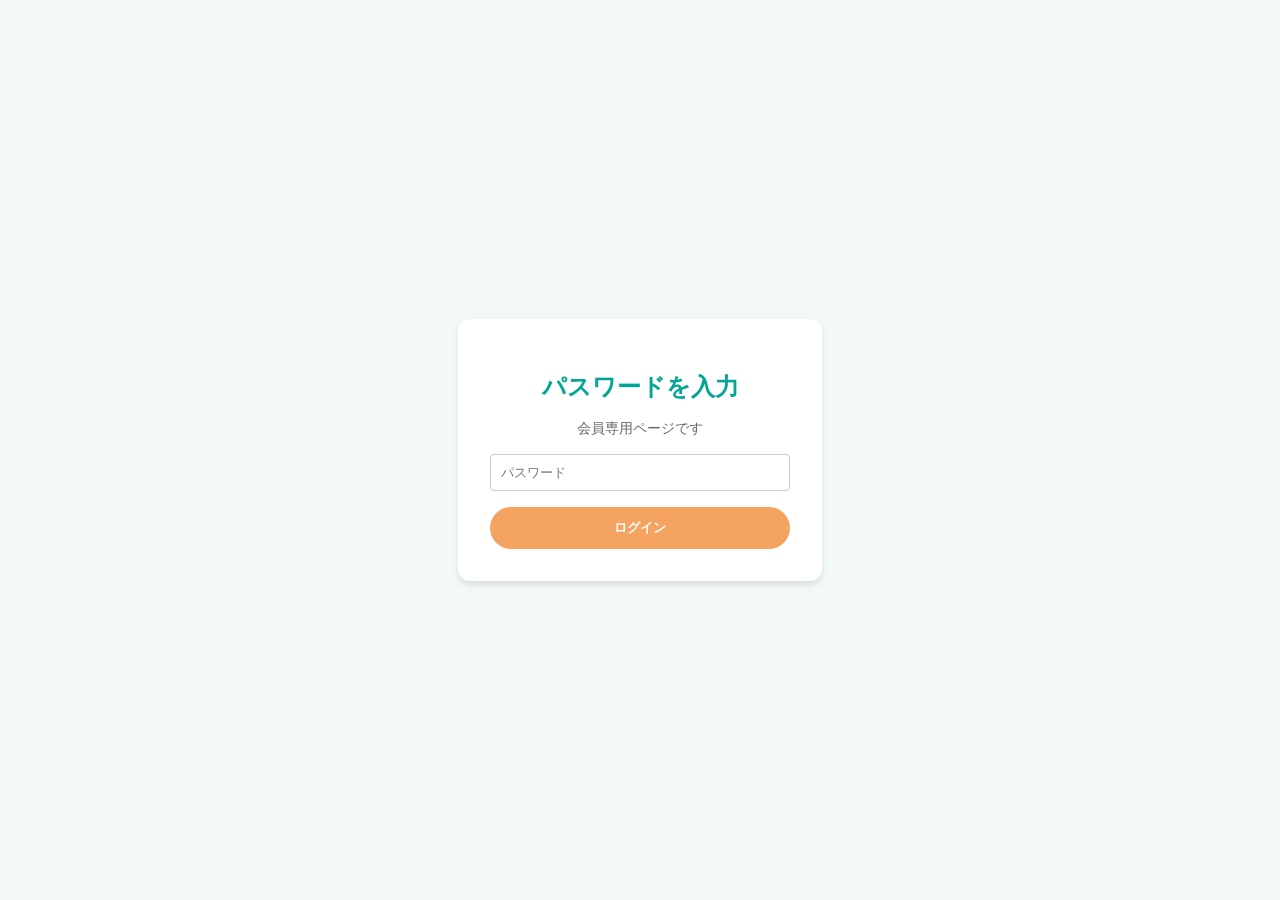
==== index.html @ 20bdcf27 "Add files via upload" ====
<!DOCTYPE html>
<html lang="ja">

<head>
    <meta charset="UTF-8">
    <meta name="viewport" content="width=device-width, initial-scale=1.0">
    <title>VARY Academy Manual - Guide</title>
    <link rel="stylesheet" href="css/style.css">
    <meta name="description" content="VARY Academy 会員向けマニュアル - 操作ガイド">
    <style>
        .manual-section {
            padding: 2rem 1rem;
            border-bottom: 1px solid #eee;
        }

        .manual-section h2 {
            border-bottom: none;
            color: var(--primary-color);
            margin-bottom: 1rem;
        }

        .manual-section h3 {
            font-size: 1.2rem;
            color: var(--text-main);
            margin-top: 1.5rem;
            margin-bottom: 0.5rem;
            border-left: 4px solid var(--accent-color);
            padding-left: 10px;
        }

        .step-box {
            background-color: var(--secondary-color);
            padding: 1rem;
            border-radius: 8px;
            margin-bottom: 1rem;
        }

        .note {
            font-size: 0.9rem;
            color: var(--text-light);
            background: #fff;
            padding: 0.5rem;
            border: 1px dashed #ccc;
            margin-top: 0.5rem;
        }

        .toc {
            background: var(--secondary-color);
            padding: 1.5rem;
            border-radius: 12px;
            margin-bottom: 2rem;
        }

        .toc ul {
            list-style: none;
            padding: 0;
        }

        .toc li {
            margin-bottom: 0.5rem;
            border-bottom: 1px dotted #ccc;
            padding-bottom: 0.5rem;
        }

        .toc a {
            text-decoration: none;
            color: var(--primary-color);
            font-weight: bold;
            display: block;
        }

        /* Button specific overrides for manual to match request */
        .btn-link-block {
            display: block;
            margin-top: 1rem;
            margin-bottom: 2rem;
        }
    </style>
</head>

<body>

    <!-- Login Overlay -->
    <div id="login-overlay"
        style="position: fixed; top: 0; left: 0; width: 100%; height: 100%; background: #f2f9f8; z-index: 9999; display: flex; justify-content: center; align-items: center; flex-direction: column;">
        <div
            style="background: white; padding: 2rem; border-radius: 12px; box-shadow: 0 4px 6px rgba(0,0,0,0.1); text-align: center; max-width: 90%; width: 300px;">
            <h2 style="margin-bottom: 1rem; color: #00A693; font-size: 1.5rem;">パスワードを入力</h2>
            <p style="margin-bottom: 1rem; font-size: 0.9rem; color: #666;">会員専用ページです</p>
            <input type="password" id="password-input" placeholder="パスワード"
                style="padding: 10px; border: 1px solid #ccc; border-radius: 4px; width: 100%; margin-bottom: 1rem; box-sizing: border-box;">
            <button onclick="checkPassword()"
                style="background: #F4A460; color: white; border: none; padding: 12px; border-radius: 50px; font-weight: bold; width: 100%; cursor: pointer;">ログイン</button>
            <p id="error-msg"
                style="color: #d32f2f; margin-top: 10px; display: none; font-size: 0.85rem; font-weight: bold;">
                パスワードが間違っています</p>
        </div>
    </div>

    <!-- Main Content Wrapper (Hidden by default) -->
    <div id="main-content" style="display: none;">

        <!-- Header -->
        <header>
            <div class="logo">
                <a href="welcome.html">
                    <img src="images/logo_vary.png" alt="VARY Academy Logo">
                </a>
            </div>
            <div class="menu-icon">
                <a href="welcome.html" style="text-decoration: none; font-size: 1.5rem; color: #333;">🏠</a>
            </div>
        </header>

        <div class="container">

            <section class="hero"
                style="background: var(--primary-color); color: white; padding: 2rem 1rem; border-radius: 0 0 20px 20px; margin-bottom: 2rem;">
                <h1 style="color: white; font-size: 1.8rem; border: none;">VARY Academy<br>会員マニュアル</h1>
                <p>入会後のステップから、コミュニティの活用方法までを解説します。</p>
            </section>

            <!-- Table of Contents -->
            <div class="toc">
                <h3>目次</h3>
                <ul>
                    <li><a href="welcome.html">0. 代表メッセージ</a></li>
                    <li><a href="#sec1">1. VARYとは？</a></li>
                    <li><a href="#sec2">2. 入会後のステップ (アプリ設定)</a></li>
                    <li><a href="#sec3">3. 入会特典</a></li>
                    <li><a href="#sec4">4. エリア紹介</a></li>
                    <li><a href="#sec5">5. 定例ライブについて</a></li>
                    <li><a href="#sec6">6. Zoom会・イベント</a></li>
                    <li><a href="#sec7">7. 掲示板の使い方</a></li>
                    <li><a href="#sec8">8. 個別コンサルティング</a></li>
                    <li><a href="#sec9">9. よくある質問 (FAQ)</a></li>
                </ul>
            </div>

            <!-- 1. VARYとは -->
            <section id="sec1" class="manual-section">
                <h2>1. VARYとは？</h2>
                <h3>「自分らしく、共に創る」場所へようこそ</h3>
                <p>VARYへ入会いただきありがとうございます。ここは、あなたの可能性を広げ、同じ志を持つ仲間と出会うためのコミュニティです。</p>
                <div style="margin-top: 1rem; text-align: center;">
                    <img src="images/profile_yumi.jpg" alt="西村 佑美" class="full-width-mobile"
                        style="max-width: 300px; margin: 0 auto;">
                </div>
            </section>

            <!-- 2. 入会後のステップ -->
            <section id="sec2" class="manual-section">
                <h2>2. 入会後のステップ</h2>
                <p>スムーズに参加いただくために、以下の設定をお願いします。</p>

                <div class="step-box">
                    <h3>① 専用アプリ「Kajabi」のダウンロード</h3>
                    <p>iOS / Androidストアから「KAJABI」を検索、または以下のボタンからインストールしてください。</p>

                    <a href="https://apps.apple.com/us/app/kajabi/id1485646310" class="btn btn-store"
                        target="_blank">Kajabiアプリ
                        (iPhone)</a>
                    <a href="https://play.google.com/store/apps/details?id=kajabi.kajabiapp&hl=en_US"
                        class="btn btn-store" target="_blank">Kajabiアプリ (Android)</a>
                </div>

                <div class="step-box">
                    <h3>② 使い方の確認</h3>
                    <p>ログイン手順やアプリの使い方は、以下の動画をご参照ください。</p>
                    <a href="https://youtu.be/hKd9AoIJhRk?si=bA0Jc6QTgtBj61Po" class="btn btn-youtube"
                        target="_blank">Kajabi使い方動画 (YouTube)</a>
                </div>

                <div class="step-box">
                    <h3>③ プロフィールの設定</h3>
                    <p>ニックネームとアイコンを設定してください。</p>
                </div>

                <div class="step-box">
                    <h3>④ 会員限定Instagramのフォロー</h3>
                    <p>VARY会員限定の非公開インスタがあります。「vary_mamatomo_doctor」のアカウントにDMとフォロー申請を送ってください。</p>
                </div>
            </section>

            <!-- 3. 入会特典 -->
            <section id="sec3" class="manual-section">
                <h2>3. 入会特典</h2>
                <ul>
                    <li><strong>特典（PDF冊子）の受け取り:</strong> PC版サイトのTOP→会員メニューからダウンロード。※アプリからは不可。</li>
                    <li><strong>グループコンサル優先枠:</strong> 入会後3ヶ月間は優先参加可能。</li>
                    <li><strong>Zoomオリエンテーション:</strong> コミュニティの使い方をご案内。</li>
                    <li><strong>VARYオリジナルDiary:</strong> 入会後の3ヶ月を支える日記をプレゼント。</li>
                </ul>
                <img src="images/image_bonus_covers.jpg" alt="Bonus Covers" class="full-width-mobile"
                    style="margin-top: 1rem;">
            </section>

            <!-- 4. エリア紹介 -->
            <section id="sec4" class="manual-section">
                <h2>4. VARYでできること</h2>
                <p>VARYには主に3つのエリア「学ぶ」「知る」「繋がる」があります。</p>
                <img src="images/vary_overview_diagram.png" alt="Overview Diagram" class="full-width-mobile"
                    style="margin: 1rem 0;">

                <h3>【学ぶ】コンテンツエリア</h3>
                <p>過去のアーカイブ動画や教材が全て閲覧できます。</p>
                <img src="images/guide_learning_area.png" alt="Learning Area" class="full-width-mobile">
                <ul>
                    <li>
                        <strong>「最初にまなぶ子育て講座（５０のレッスンで本を解説）」</strong><br>
                        子ども発達相談アカデミーVARY入会したらかならず受講していただきく、最初のレッスンコースになります。<br>
                        「発達特性に悩んだらはじめに読む本」を5分ずつ解説していく動画になります。５０レッスンです。<br>
                        一緒に頑張って読み進めましょう！
                    </li>
                    <li>「定例ライブ相談アーカイブ」もこちらからご視聴できます。</li>
                </ul>

                <h3>【知る】お知らせエリア</h3>
                <p>運営からの重要なお知らせや、イベントの告知はコミュニティサイトに集約されます。</p>
                <div class="note">Kajabiアプリの「Community」→左上のハンバーガーメニューからアクセス。</div>
                <img src="images/guide_humburger_menu.png" alt="Hamburger Menu" class="full-width-mobile"
                    style="margin-top: 0.5rem;">

                <h3>【繋がる】交流エリア</h3>
                <p>「自己紹介」スレッドには、ぜひ最初の一言を書き込んでみてください。</p>
                <p><strong>コミュニティサイトから自己紹介掲示板を選んでください。</strong><br>
                    What's new? をタップして自己紹介を入力し、Postしてください。<br>
                    本名に抵抗のある方はひらがな表記のフルネームか下の名前でお願いします。</p>
                <img src="images/guide_self_intro.png" alt="Self Intro" class="full-width-mobile">
            </section>

            <!-- 5. 定例ライブ -->
            <section id="sec5" class="manual-section">
                <h2>5. 定例ライブについて</h2>
                <p>基本的に週に1回、佑美先生によるライブ配信を行っています。<br>
                    アーカイブはKajabiの「定例ライブ相談アーカイブ」から視聴できます。</p>
                <div class="step-box">
                    <p><strong>参加方法:</strong></p>
                    <ol>
                        <li>Kajabiアプリから参加する (Live ON AIR をタップ)</li>
                        <li>開始時のメールから参加する</li>
                        <li>以下のボタンから直接参加する</li>
                    </ol>
                    <a href="https://vary.cdpsa-japan.net/products/6/courses/live_rooms/709066" class="btn btn-primary"
                        target="_blank">定例ライブ会場へ</a>
                </div>

                <h3>事前質問について</h3>
                <p>質問はライブ開催の3日前から専用スレッドで受け付けます。<br>
                    質問は専用スレッドのコメント欄に記載してください。</p>
                <img src="images/guide_live_question_post.png" alt="Question Post" class="full-width-mobile">
            </section>

            <!-- 6. Zoom会 -->
            <section id="sec6" class="manual-section">
                <h2>6. Zoom会・イベント</h2>
                <p>定例ライブ以外（おしゃべり会、勉強会など）はすべてZoomで行います。</p>
                <p>基本共通リンクとなります。<br>
                    <span style="font-size: 0.9rem;">※はるな先生の会とオリエンテーションは別発行となりますので、開催が近づいてきたら、掲示板等でお知らせ致します。</span>
                </p>

                <a href="https://us06web.zoom.us/j/9603718108?omn=87288136199" class="btn btn-zoom" target="_blank">Zoom
                    (イベント共通)</a>

                <div style="display: flex; gap: 10px; overflow-x: auto; margin-top: 1rem;">
                    <img src="images/event_oshaberi.png" alt="Oshaberi" style="width: 200px; flex-shrink: 0;">
                    <img src="images/event_orientation.png" alt="Orientation" style="width: 200px; flex-shrink: 0;">
                    <img src="images/event_group_consultation.png" alt="Group Consult"
                        style="width: 200px; flex-shrink: 0;">
                </div>

                <h3 style="margin-top: 2rem;">LINEオープンチャット</h3>
                <p>緊急連絡やメンバー間の交流用です。</p>
                <a href="https://line.me/ti/g2/hQ026cJYpkWOX8F1yzI8k1IgYzvURjJQrJdYWQ?utm_source=invitation&utm_medium=link_copy&utm_campaign=default"
                    class="btn btn-line" target="_blank">LINEオープンチャットに参加</a>
            </section>

            <!-- 7. 掲示板 -->
            <section id="sec7" class="manual-section">
                <h2>7. 掲示板（コミュニティサイト）</h2>
                <p>日報や成果報告、悩み相談など、目的に合わせたスレッド（部屋）が用意されています。</p>
                <p>定例ライブ質問と議事録も表示されます。</p>
                <img src="images/guide_community_board.png" alt="Community Board" class="full-width-mobile">
                <p style="text-align: right;">質問は専用スレッドのコメント欄に記載してください。</p>
            </section>

            <!-- 8. 個別コンサル -->
            <section id="sec8" class="manual-section">
                <h2>8. 個別コンサルティング</h2>

                <p><strong>個別コンサルティングは確実に各御家庭に合わせたお子さんの成長につなげていけます。</strong></p>
                <p>個別コンサル後にLINEによるフォローが可能です。<br>
                    お子さんの発達や子育ての悩みなら、どんなに細かいことでもご相談承ります。<br>
                    特性に応じた幼稚園・小学校受験へのアドバイスも行っております。<br>
                    お子さんの診断の有無は問いません。<br>
                    最重度の自閉症と診断されている場合でも、必ず諦めずに伸ばす方法をお伝えします。</p>
                <p>対象年齢：原則0歳から10歳ころまで<span style="font-size: 0.9rem;">※ 高学年以降の方は、一度ご相談ください、中学生まで対応いたします。</span></p>
                <img src="images/consulting_header.jpg" alt="Consulting" class="full-width-mobile"
                    style="margin-bottom: 1rem;">

                <a href="https://vary.cdpsa-japan.net/library" class="btn btn-accent" target="_blank">個別コンサル申し込み</a>
            </section>

            <!-- 9. FAQ -->
            <section id="sec9" class="manual-section">
                <h2>9. よくある質問 (FAQ)</h2>

                <div class="step-box">
                    <h3>Q. パスワードを忘れました</h3>
                    <p>ログイン画面で "Forgot password?" をタップし、メールアドレスを入力して再設定してください。</p>
                </div>

                <div class="step-box">
                    <h3>Q. クレジットカードを変更したい</h3>
                    <p>以下のマニュアルを確認し、設定から変更してください。</p>
                    <a href="https://drive.google.com/file/d/1SPCcGH8HSliysdJqqozuMbDotlM3FZ80/view?usp=drivesdk"
                        class="btn btn-secondary" target="_blank">クレジット変更手順マニュアルを見る</a>
                </div>

                <div class="step-box">
                    <h3>Q. 退会したい</h3>
                    <p>公式LINEにご連絡ください。休会や退会について説明させていただきます。</p>
                </div>
            </section>

        </div>

        <!-- Footer -->
        <footer>
            <p>VARY Academy</p>
            <p style="font-size: 0.8rem; margin-top: 0.5rem;">一般社団法人 日本小児発達子育て支援協会</p>

            <div style="margin-top: 1.5rem;">
                <p>お問い合わせはこちら</p>
                <a href="https://line.me/R/ti/p/@551xbhkk?oat_content=url&ts=01171459" class="btn btn-line"
                    target="_blank">西村佑美事務局 公式LINE</a>
            </div>

            <div style="margin-top: 2rem;">
                <a href="welcome.html" style="color: white; text-decoration: underline;">トップへ戻る</a>
            </div>
        </footer>

    </div>
    <!-- End Main Content Wrapper -->

    <script>
        const CORRECT_PASSWORD = "VARY"; // Password
        const LOGIN_KEY = "vary_auth";   // SessionStorage Key

        // Check authentication on load
        document.addEventListener("DOMContentLoaded", function () {
            if (sessionStorage.getItem(LOGIN_KEY) === 'true') {
                showContent();
            }

            // Allow Enter key to submit
            const input = document.getElementById('password-input');
            if (input) {
                input.addEventListener('keypress', function (e) {
                    if (e.key === 'Enter') {
                        checkPassword();
                    }
                });
            }
        });

        function showContent() {
            const overlay = document.getElementById('login-overlay');
            const main = document.getElementById('main-content');
            if (overlay) overlay.style.display = 'none';
            if (main) main.style.display = 'block';
        }

        function checkPassword() {
            const input = document.getElementById('password-input');
            const errorMsg = document.getElementById('error-msg');

            if (input.value === CORRECT_PASSWORD) {
                sessionStorage.setItem(LOGIN_KEY, 'true');
                showContent();
            } else {
                errorMsg.style.display = 'block';
                input.value = ""; // Clear input
            }
        }
    </script>
</body>

</html>
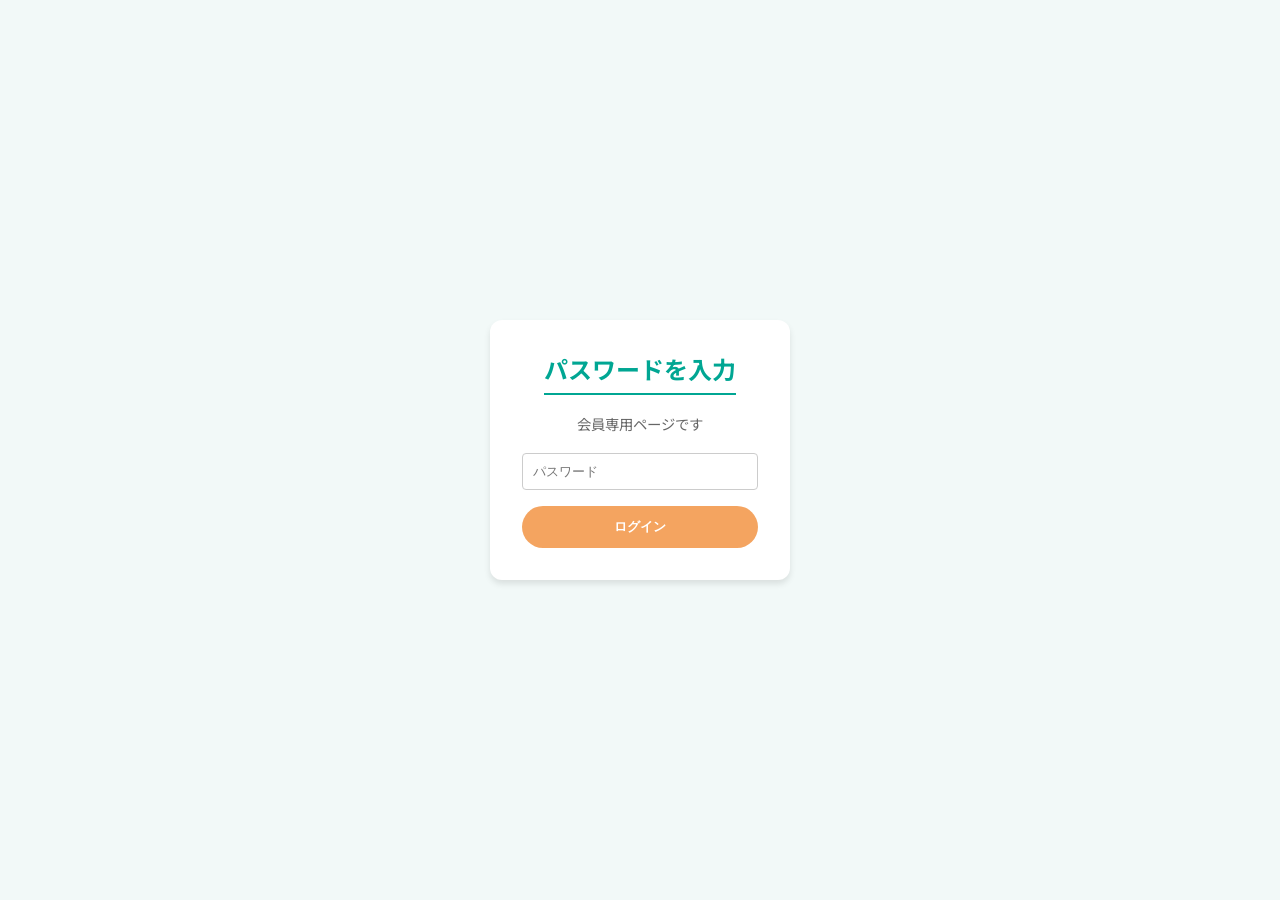
==== commit f16ed877: "Add files via upload" ====
--- a/index.html
+++ b/index.html
@@ -4,78 +4,9 @@
 <head>
     <meta charset="UTF-8">
     <meta name="viewport" content="width=device-width, initial-scale=1.0">
-    <title>VARY Academy Manual - Guide</title>
+    <title>VARY Academy Manual - Welcome</title>
     <link rel="stylesheet" href="css/style.css">
-    <meta name="description" content="VARY Academy 会員向けマニュアル - 操作ガイド">
-    <style>
-        .manual-section {
-            padding: 2rem 1rem;
-            border-bottom: 1px solid #eee;
-        }
-
-        .manual-section h2 {
-            border-bottom: none;
-            color: var(--primary-color);
-            margin-bottom: 1rem;
-        }
-
-        .manual-section h3 {
-            font-size: 1.2rem;
-            color: var(--text-main);
-            margin-top: 1.5rem;
-            margin-bottom: 0.5rem;
-            border-left: 4px solid var(--accent-color);
-            padding-left: 10px;
-        }
-
-        .step-box {
-            background-color: var(--secondary-color);
-            padding: 1rem;
-            border-radius: 8px;
-            margin-bottom: 1rem;
-        }
-
-        .note {
-            font-size: 0.9rem;
-            color: var(--text-light);
-            background: #fff;
-            padding: 0.5rem;
-            border: 1px dashed #ccc;
-            margin-top: 0.5rem;
-        }
-
-        .toc {
-            background: var(--secondary-color);
-            padding: 1.5rem;
-            border-radius: 12px;
-            margin-bottom: 2rem;
-        }
-
-        .toc ul {
-            list-style: none;
-            padding: 0;
-        }
-
-        .toc li {
-            margin-bottom: 0.5rem;
-            border-bottom: 1px dotted #ccc;
-            padding-bottom: 0.5rem;
-        }
-
-        .toc a {
-            text-decoration: none;
-            color: var(--primary-color);
-            font-weight: bold;
-            display: block;
-        }
-
-        /* Button specific overrides for manual to match request */
-        .btn-link-block {
-            display: block;
-            margin-top: 1rem;
-            margin-bottom: 2rem;
-        }
-    </style>
+    <meta name="description" content="VARY Academy 会員向けマニュアルサイト - トップページ">
 </head>
 
 <body>
@@ -103,242 +34,134 @@
         <!-- Header -->
         <header>
             <div class="logo">
-                <a href="welcome.html">
-                    <img src="images/logo_vary.png" alt="VARY Academy Logo">
-                </a>
-            </div>
-            <div class="menu-icon">
-                <a href="welcome.html" style="text-decoration: none; font-size: 1.5rem; color: #333;">🏠</a>
+                <img src="images/logo_vary.png" alt="VARY Academy Logo">
+            </div>
+            <div class="menu-icon" onclick="toggleMenu()" style="cursor: pointer; position: relative;">
+                <!-- Hamburger Icon Placeholder -->
+                <svg width="30" height="30" viewBox="0 0 24 24" fill="none" xmlns="http://www.w3.org/2000/svg">
+                    <path d="M3 12H21" stroke="#333" stroke-width="2" stroke-linecap="round" stroke-linejoin="round" />
+                    <path d="M3 6H21" stroke="#333" stroke-width="2" stroke-linecap="round" stroke-linejoin="round" />
+                    <path d="M3 18H21" stroke="#333" stroke-width="2" stroke-linecap="round" stroke-linejoin="round" />
+                </svg>
+                <!-- Dropdown Menu -->
+                <nav id="nav-menu"
+                    style="display: none; position: absolute; top: 100%; right: 0; width: max-content; min-width: 160px; background: white; box-shadow: 0 4px 12px rgba(0,0,0,0.15); border-radius: 8px; overflow: hidden; z-index: 1000; margin-top: 10px;">
+                    <ul style="list-style: none; margin: 0; padding: 0;">
+                        <li>
+                            <a href="manual.html"
+                                style="display: block; padding: 12px 20px; text-decoration: none; color: #333; font-size: 0.95rem; text-align: left;">
+                                📖 マニュアルを見る
+                            </a>
+                        </li>
+                    </ul>
+                </nav>
             </div>
         </header>
 
-        <div class="container">
-
-            <section class="hero"
-                style="background: var(--primary-color); color: white; padding: 2rem 1rem; border-radius: 0 0 20px 20px; margin-bottom: 2rem;">
-                <h1 style="color: white; font-size: 1.8rem; border: none;">VARY Academy<br>会員マニュアル</h1>
-                <p>入会後のステップから、コミュニティの活用方法までを解説します。</p>
-            </section>
-
-            <!-- Table of Contents -->
-            <div class="toc">
-                <h3>目次</h3>
+        <!-- Hero -->
+        <div class="hero">
+            <img src="images/hero_image.jpg" alt="VARY Academy Hero" class="full-width-mobile">
+            <div class="hero-text">
+                <h1>佑美先生からのメッセージ & プロフィール</h1>
+            </div>
+        </div>
+
+        <!-- Message Section -->
+        <section class="message-section">
+            <div class="container">
+                <h2>Message</h2>
+                <h3>「思い描いた子育てとは少し違ったけど、あの日々も今も愛おしい」へ</h3>
+
+                <div class="blockquote">
+                    「私の子育ては、こんなはずじゃなかった」と悲観するママを一人でも減らし、「手はかかっても、私はこの子が大好き」と思っているママを増やす活動を続けています。
+                </div>
+
+                <img src="images/profile_yumi.jpg" alt="西村 佑美" class="full-width-mobile" style="border-radius: 0;">
+
+                <p>発達特性のある子育ては、発想力も行動力も群を抜いた人づくり。その特性を知り、関わり方を学ぶことで、わが子への愛おしさを高め、夢や希望を持った子育てを実現してほしい。</p>
+                <br>
+                <p>だから、「子ども発達相談アカデミーVARY」という場と、その運営母体である「日本小児発達子育て支援協会」を沢山の人に届けていきます。</p>
+                <br>
+                <p>今が頼るタイミングだと思えたら、ぜひ。ちょっとの勇気だけで大丈夫、待っていますね！</p>
+
+                <p style="text-align: right; margin-top: 1rem; font-weight: bold;">西村 佑美</p>
+            </div>
+        </section>
+
+        <!-- Philosophy Section -->
+        <section class="philosophy-section">
+            <div class="container">
+                <h2>Philosophy</h2>
+                <h3>「普通か普通じゃないか」という価値観を超えて</h3>
+
+                <p>私が立ち上げた「日本小児発達子育て支援協会（CDPSAJAPAN）」が目指すのは、発達特性を個性として肯定的に捉えられる社会です。</p>
+                <br>
+                <p>医師という枠を超え、ひとりの母親として、同じ悩みを持つ親子に寄り添いたいという想いから「ママ友ドクター®」として活動し続けて5年が過ぎました。</p>
+                <br>
+                <p>発達特性を持つ子どもたちは、AI時代やダイバーシティが重視される現代において、むしろ可能性に満ちた存在。その無限の潜在力を引き出していけるよう、まずママやパパの日々の子育ての悩みを解消していきます。
+                </p>
+            </div>
+        </section>
+
+        <!-- Support Section -->
+        <section class="support-section">
+            <div class="container">
+                <h2>Support</h2>
+                <h3>こんな方々をサポートしています</h3>
                 <ul>
-                    <li><a href="welcome.html">0. 代表メッセージ</a></li>
-                    <li><a href="#sec1">1. VARYとは？</a></li>
-                    <li><a href="#sec2">2. 入会後のステップ (アプリ設定)</a></li>
-                    <li><a href="#sec3">3. 入会特典</a></li>
-                    <li><a href="#sec4">4. エリア紹介</a></li>
-                    <li><a href="#sec5">5. 定例ライブについて</a></li>
-                    <li><a href="#sec6">6. Zoom会・イベント</a></li>
-                    <li><a href="#sec7">7. 掲示板の使い方</a></li>
-                    <li><a href="#sec8">8. 個別コンサルティング</a></li>
-                    <li><a href="#sec9">9. よくある質問 (FAQ)</a></li>
+                    <li>子どもの発達に不安を感じている方</li>
+                    <li>「発達障害」という言葉に戸惑っている方</li>
+                    <li>子どもとの関わり方に悩んでいる方</li>
+                    <li>子育ての中で自分を見失いそうな方</li>
+                    <li>「普通」の枠にとらわれない子育てを模索している方</li>
                 </ul>
             </div>
-
-            <!-- 1. VARYとは -->
-            <section id="sec1" class="manual-section">
-                <h2>1. VARYとは？</h2>
-                <h3>「自分らしく、共に創る」場所へようこそ</h3>
-                <p>VARYへ入会いただきありがとうございます。ここは、あなたの可能性を広げ、同じ志を持つ仲間と出会うためのコミュニティです。</p>
-                <div style="margin-top: 1rem; text-align: center;">
-                    <img src="images/profile_yumi.jpg" alt="西村 佑美" class="full-width-mobile"
-                        style="max-width: 300px; margin: 0 auto;">
+        </section>
+
+        <!-- Profile Section -->
+        <section class="profile-section">
+            <div class="container">
+                <h2>Profile</h2>
+                <div class="card">
+                    <h3 style="margin-bottom: 0.5rem;">西村佑美（にしむら・ゆみ）</h3>
+                    <ul
+                        style="list-style: none; padding: 0; color: var(--primary-color); font-weight: bold; margin-bottom: 1rem;">
+                        <li>発達専門小児科医</li>
+                        <li>一般社団法人 日本小児発達子育て支援協会 代表理事</li>
+                    </ul>
+                    <p>宮城県仙台市出身。日本大学医学部卒。小児科専門医。子どものこころ専門医。</p>
+                    <p>発達特性を持つ長男を含む三児の母。最重度自閉症のきょうだい児として育ち、障害児家族に寄り添う医師を志す。</p>
+                    <p>これまでのべ1万組以上の親子を診察。当事者家族としての経験を活かし、発達専門外来を新設した後、2020年より「ママ友ドクター®」プロジェクトを始動。</p>
                 </div>
-            </section>
-
-            <!-- 2. 入会後のステップ -->
-            <section id="sec2" class="manual-section">
-                <h2>2. 入会後のステップ</h2>
-                <p>スムーズに参加いただくために、以下の設定をお願いします。</p>
-
-                <div class="step-box">
-                    <h3>① 専用アプリ「Kajabi」のダウンロード</h3>
-                    <p>iOS / Androidストアから「KAJABI」を検索、または以下のボタンからインストールしてください。</p>
-
-                    <a href="https://apps.apple.com/us/app/kajabi/id1485646310" class="btn btn-store"
-                        target="_blank">Kajabiアプリ
-                        (iPhone)</a>
-                    <a href="https://play.google.com/store/apps/details?id=kajabi.kajabiapp&hl=en_US"
-                        class="btn btn-store" target="_blank">Kajabiアプリ (Android)</a>
-                </div>
-
-                <div class="step-box">
-                    <h3>② 使い方の確認</h3>
-                    <p>ログイン手順やアプリの使い方は、以下の動画をご参照ください。</p>
-                    <a href="https://youtu.be/hKd9AoIJhRk?si=bA0Jc6QTgtBj61Po" class="btn btn-youtube"
-                        target="_blank">Kajabi使い方動画 (YouTube)</a>
-                </div>
-
-                <div class="step-box">
-                    <h3>③ プロフィールの設定</h3>
-                    <p>ニックネームとアイコンを設定してください。</p>
-                </div>
-
-                <div class="step-box">
-                    <h3>④ 会員限定Instagramのフォロー</h3>
-                    <p>VARY会員限定の非公開インスタがあります。「vary_mamatomo_doctor」のアカウントにDMとフォロー申請を送ってください。</p>
-                </div>
-            </section>
-
-            <!-- 3. 入会特典 -->
-            <section id="sec3" class="manual-section">
-                <h2>3. 入会特典</h2>
+
+                <h3>Activity</h3>
                 <ul>
-                    <li><strong>特典（PDF冊子）の受け取り:</strong> PC版サイトのTOP→会員メニューからダウンロード。※アプリからは不可。</li>
-                    <li><strong>グループコンサル優先枠:</strong> 入会後3ヶ月間は優先参加可能。</li>
-                    <li><strong>Zoomオリエンテーション:</strong> コミュニティの使い方をご案内。</li>
-                    <li><strong>VARYオリジナルDiary:</strong> 入会後の3ヶ月を支える日記をプレゼント。</li>
+                    <li><strong>2022年:</strong> 「子ども発達相談アカデミーVARY」を立ち上げ。</li>
+                    <li><strong>2024年:</strong> 「発達特性に悩んだらはじめに読む本（Gakken）」を出版。</li>
+                    <li><strong>同2024年:</strong> 一般社団法人日本小児発達子育て支援協会を立ち上げ。</li>
                 </ul>
-                <img src="images/image_bonus_covers.jpg" alt="Bonus Covers" class="full-width-mobile"
-                    style="margin-top: 1rem;">
-            </section>
-
-            <!-- 4. エリア紹介 -->
-            <section id="sec4" class="manual-section">
-                <h2>4. VARYでできること</h2>
-                <p>VARYには主に3つのエリア「学ぶ」「知る」「繋がる」があります。</p>
-                <img src="images/vary_overview_diagram.png" alt="Overview Diagram" class="full-width-mobile"
-                    style="margin: 1rem 0;">
-
-                <h3>【学ぶ】コンテンツエリア</h3>
-                <p>過去のアーカイブ動画や教材が全て閲覧できます。</p>
-                <img src="images/guide_learning_area.png" alt="Learning Area" class="full-width-mobile">
-                <ul>
-                    <li>
-                        <strong>「最初にまなぶ子育て講座（５０のレッスンで本を解説）」</strong><br>
-                        子ども発達相談アカデミーVARY入会したらかならず受講していただきく、最初のレッスンコースになります。<br>
-                        「発達特性に悩んだらはじめに読む本」を5分ずつ解説していく動画になります。５０レッスンです。<br>
-                        一緒に頑張って読み進めましょう！
-                    </li>
-                    <li>「定例ライブ相談アーカイブ」もこちらからご視聴できます。</li>
-                </ul>
-
-                <h3>【知る】お知らせエリア</h3>
-                <p>運営からの重要なお知らせや、イベントの告知はコミュニティサイトに集約されます。</p>
-                <div class="note">Kajabiアプリの「Community」→左上のハンバーガーメニューからアクセス。</div>
-                <img src="images/guide_humburger_menu.png" alt="Hamburger Menu" class="full-width-mobile"
-                    style="margin-top: 0.5rem;">
-
-                <h3>【繋がる】交流エリア</h3>
-                <p>「自己紹介」スレッドには、ぜひ最初の一言を書き込んでみてください。</p>
-                <p><strong>コミュニティサイトから自己紹介掲示板を選んでください。</strong><br>
-                    What's new? をタップして自己紹介を入力し、Postしてください。<br>
-                    本名に抵抗のある方はひらがな表記のフルネームか下の名前でお願いします。</p>
-                <img src="images/guide_self_intro.png" alt="Self Intro" class="full-width-mobile">
-            </section>
-
-            <!-- 5. 定例ライブ -->
-            <section id="sec5" class="manual-section">
-                <h2>5. 定例ライブについて</h2>
-                <p>基本的に週に1回、佑美先生によるライブ配信を行っています。<br>
-                    アーカイブはKajabiの「定例ライブ相談アーカイブ」から視聴できます。</p>
-                <div class="step-box">
-                    <p><strong>参加方法:</strong></p>
-                    <ol>
-                        <li>Kajabiアプリから参加する (Live ON AIR をタップ)</li>
-                        <li>開始時のメールから参加する</li>
-                        <li>以下のボタンから直接参加する</li>
-                    </ol>
-                    <a href="https://vary.cdpsa-japan.net/products/6/courses/live_rooms/709066" class="btn btn-primary"
-                        target="_blank">定例ライブ会場へ</a>
-                </div>
-
-                <h3>事前質問について</h3>
-                <p>質問はライブ開催の3日前から専用スレッドで受け付けます。<br>
-                    質問は専用スレッドのコメント欄に記載してください。</p>
-                <img src="images/guide_live_question_post.png" alt="Question Post" class="full-width-mobile">
-            </section>
-
-            <!-- 6. Zoom会 -->
-            <section id="sec6" class="manual-section">
-                <h2>6. Zoom会・イベント</h2>
-                <p>定例ライブ以外（おしゃべり会、勉強会など）はすべてZoomで行います。</p>
-                <p>基本共通リンクとなります。<br>
-                    <span style="font-size: 0.9rem;">※はるな先生の会とオリエンテーションは別発行となりますので、開催が近づいてきたら、掲示板等でお知らせ致します。</span>
-                </p>
-
-                <a href="https://us06web.zoom.us/j/9603718108?omn=87288136199" class="btn btn-zoom" target="_blank">Zoom
-                    (イベント共通)</a>
-
-                <div style="display: flex; gap: 10px; overflow-x: auto; margin-top: 1rem;">
-                    <img src="images/event_oshaberi.png" alt="Oshaberi" style="width: 200px; flex-shrink: 0;">
-                    <img src="images/event_orientation.png" alt="Orientation" style="width: 200px; flex-shrink: 0;">
-                    <img src="images/event_group_consultation.png" alt="Group Consult"
-                        style="width: 200px; flex-shrink: 0;">
-                </div>
-
-                <h3 style="margin-top: 2rem;">LINEオープンチャット</h3>
-                <p>緊急連絡やメンバー間の交流用です。</p>
-                <a href="https://line.me/ti/g2/hQ026cJYpkWOX8F1yzI8k1IgYzvURjJQrJdYWQ?utm_source=invitation&utm_medium=link_copy&utm_campaign=default"
-                    class="btn btn-line" target="_blank">LINEオープンチャットに参加</a>
-            </section>
-
-            <!-- 7. 掲示板 -->
-            <section id="sec7" class="manual-section">
-                <h2>7. 掲示板（コミュニティサイト）</h2>
-                <p>日報や成果報告、悩み相談など、目的に合わせたスレッド（部屋）が用意されています。</p>
-                <p>定例ライブ質問と議事録も表示されます。</p>
-                <img src="images/guide_community_board.png" alt="Community Board" class="full-width-mobile">
-                <p style="text-align: right;">質問は専用スレッドのコメント欄に記載してください。</p>
-            </section>
-
-            <!-- 8. 個別コンサル -->
-            <section id="sec8" class="manual-section">
-                <h2>8. 個別コンサルティング</h2>
-
-                <p><strong>個別コンサルティングは確実に各御家庭に合わせたお子さんの成長につなげていけます。</strong></p>
-                <p>個別コンサル後にLINEによるフォローが可能です。<br>
-                    お子さんの発達や子育ての悩みなら、どんなに細かいことでもご相談承ります。<br>
-                    特性に応じた幼稚園・小学校受験へのアドバイスも行っております。<br>
-                    お子さんの診断の有無は問いません。<br>
-                    最重度の自閉症と診断されている場合でも、必ず諦めずに伸ばす方法をお伝えします。</p>
-                <p>対象年齢：原則0歳から10歳ころまで<span style="font-size: 0.9rem;">※ 高学年以降の方は、一度ご相談ください、中学生まで対応いたします。</span></p>
-                <img src="images/consulting_header.jpg" alt="Consulting" class="full-width-mobile"
-                    style="margin-bottom: 1rem;">
-
-                <a href="https://vary.cdpsa-japan.net/library" class="btn btn-accent" target="_blank">個別コンサル申し込み</a>
-            </section>
-
-            <!-- 9. FAQ -->
-            <section id="sec9" class="manual-section">
-                <h2>9. よくある質問 (FAQ)</h2>
-
-                <div class="step-box">
-                    <h3>Q. パスワードを忘れました</h3>
-                    <p>ログイン画面で "Forgot password?" をタップし、メールアドレスを入力して再設定してください。</p>
-                </div>
-
-                <div class="step-box">
-                    <h3>Q. クレジットカードを変更したい</h3>
-                    <p>以下のマニュアルを確認し、設定から変更してください。</p>
-                    <a href="https://drive.google.com/file/d/1SPCcGH8HSliysdJqqozuMbDotlM3FZ80/view?usp=drivesdk"
-                        class="btn btn-secondary" target="_blank">クレジット変更手順マニュアルを見る</a>
-                </div>
-
-                <div class="step-box">
-                    <h3>Q. 退会したい</h3>
-                    <p>公式LINEにご連絡ください。休会や退会について説明させていただきます。</p>
-                </div>
-            </section>
-
-        </div>
+            </div>
+        </section>
+
+        <!-- Organization Section -->
+        <section class="organization-section">
+            <div class="container">
+                <h2>Organization</h2>
+                <h3>子ども発達相談アカデミーVARY</h3>
+                <p>発達の特性がある子どもたちと家族のためのオンラインコミュニティ。個別相談、グループコンサルティング、専門家監修の認定講座提供などを通じて、日々の子育ての不安を解消します。</p>
+                <br>
+                <p>全国33都道府県以上8か国から延べ200人以上が参加し、現在も約120名が在籍しています。小児科医が主催する子育てコミュニティとしては日本最大級です。</p>
+
+                <br>
+
+            </div>
+        </section>
 
         <!-- Footer -->
         <footer>
-            <p>VARY Academy</p>
-            <p style="font-size: 0.8rem; margin-top: 0.5rem;">一般社団法人 日本小児発達子育て支援協会</p>
-
-            <div style="margin-top: 1.5rem;">
-                <p>お問い合わせはこちら</p>
-                <a href="https://line.me/R/ti/p/@551xbhkk?oat_content=url&ts=01171459" class="btn btn-line"
-                    target="_blank">西村佑美事務局 公式LINE</a>
-            </div>
-
-            <div style="margin-top: 2rem;">
-                <a href="welcome.html" style="color: white; text-decoration: underline;">トップへ戻る</a>
-            </div>
+            <p>&copy; 2024 VARY Academy</p>
+            <br>
+            <a href="manual.html" class="btn" style="background-color: white; color: var(--primary-color);">マニュアルを見る</a>
         </footer>
 
     </div>
@@ -384,6 +207,27 @@
                 input.value = ""; // Clear input
             }
         }
+
+        // Hamburger Menu Toggle
+        function toggleMenu() {
+            const menu = document.getElementById('nav-menu');
+            if (menu.style.display === 'none' || menu.style.display === '') {
+                menu.style.display = 'block';
+            } else {
+                menu.style.display = 'none';
+            }
+        }
+
+        // Close menu when clicking outside
+        document.addEventListener('click', function (event) {
+            const menu = document.getElementById('nav-menu');
+            const icon = document.querySelector('.menu-icon');
+            // Only close if menu is open, and click is NOT on the icon
+            // (Clicking icon is handled by toggleMenu)
+            if (menu.style.display === 'block' && !icon.contains(event.target)) {
+                menu.style.display = 'none';
+            }
+        });
     </script>
 </body>
 
--- a/css/style.css
+++ b/css/style.css
@@ -0,0 +1,240 @@
+@import url('https://fonts.googleapis.com/css2?family=Noto+Sans+JP:wght@400;700&display=swap');
+
+:root {
+    --primary-color: #00A693;
+    --secondary-color: #F2F9F8;
+    --accent-color: #F4A460;
+    --text-main: #333333;
+    --text-light: #666666;
+    --background: #FFFFFF;
+    --font-main: 'Noto Sans JP', sans-serif;
+}
+
+* {
+    box-sizing: border-box;
+    margin: 0;
+    padding: 0;
+}
+
+body {
+    font-family: var(--font-main);
+    color: var(--text-main);
+    line-height: 1.8;
+    background-color: var(--background);
+}
+
+img {
+    max-width: 100%;
+    height: auto;
+    display: block;
+}
+
+/* Typography */
+h1,
+h2,
+h3 {
+    font-weight: 700;
+    line-height: 1.4;
+    color: var(--primary-color);
+}
+
+h2 {
+    font-size: 1.5rem;
+    margin-bottom: 1.5rem;
+    text-align: center;
+    border-bottom: 2px solid var(--primary-color);
+    padding-bottom: 0.5rem;
+    display: inline-block;
+}
+
+section {
+    padding: 2rem 1rem;
+    margin-bottom: 1rem;
+}
+
+section:nth-child(even) {
+    background-color: var(--secondary-color);
+}
+
+/* Header */
+header {
+    background-color: #fff;
+    padding: 1rem;
+    box-shadow: 0 2px 4px rgba(0, 0, 0, 0.1);
+    position: sticky;
+    top: 0;
+    z-index: 100;
+    display: flex;
+    justify-content: space-between;
+    align-items: center;
+}
+
+.logo img {
+    height: 40px;
+}
+
+/* Hero */
+.hero {
+    position: relative;
+    text-align: center;
+    padding: 0;
+}
+
+.hero img {
+    width: 100%;
+    height: auto;
+}
+
+.hero-text {
+    padding: 2rem 1rem;
+    background: var(--secondary-color);
+}
+
+.hero-text h1 {
+    font-size: 1.8rem;
+    color: var(--text-main);
+}
+
+/* Components */
+.container {
+    max-width: 800px;
+    margin: 0 auto;
+}
+
+.card {
+    background: #fff;
+    border-radius: 12px;
+    padding: 1.5rem;
+    box-shadow: 0 4px 6px rgba(0, 0, 0, 0.05);
+    margin-bottom: 1.5rem;
+}
+
+/* Button Styles */
+.btn {
+    display: flex;
+    justify-content: center;
+    align-items: center;
+    width: 100%;
+    padding: 16px 20px;
+    background-color: var(--accent-color);
+    color: #fff;
+    text-decoration: none;
+    border-radius: 12px;
+    font-weight: 700;
+    font-size: 1rem;
+    box-shadow: 0 4px 6px rgba(0, 0, 0, 0.1);
+    transition: all 0.3s ease;
+    margin: 1rem 0;
+    border: none;
+    cursor: pointer;
+    line-height: 1.4;
+    text-align: center;
+}
+
+.btn:hover {
+    transform: translateY(-2px);
+    box-shadow: 0 6px 12px rgba(0, 0, 0, 0.15);
+}
+
+.btn:active {
+    transform: translateY(1px);
+    box-shadow: 0 2px 4px rgba(0, 0, 0, 0.1);
+}
+
+/* Button Variants */
+.btn-store {
+    background: linear-gradient(135deg, #333 0%, #000 100%);
+}
+
+.btn-youtube {
+    background: linear-gradient(135deg, #FF0000 0%, #D32F2F 100%);
+}
+
+.btn-primary {
+    background: linear-gradient(135deg, var(--primary-color) 0%, #00877A 100%);
+}
+
+.btn-zoom {
+    background: linear-gradient(135deg, #2D8CFF 0%, #1A73E8 100%);
+}
+
+.btn-line {
+    background: linear-gradient(135deg, #06C755 0%, #00B900 100%);
+}
+
+.btn-accent {
+    background: linear-gradient(135deg, #F4A460 0%, #E08E45 100%);
+}
+
+.btn-secondary {
+    background-color: #d9d9d9;
+    color: #333;
+    border: 1px solid #bbb;
+    box-shadow: none;
+}
+
+.btn-secondary:hover {
+    background-color: #bfbfbf;
+    box-shadow: 0 2px 4px rgba(0, 0, 0, 0.05);
+}
+
+/* Mobile Specifics (Design.yaml) */
+/* Images full width on mobile */
+@media (max-width: 768px) {
+    .full-width-mobile {
+        width: 100%;
+        margin-left: 0;
+        margin-right: 0;
+        border-radius: 0;
+        /* Corner radius 0px as requested */
+    }
+
+    section {
+        padding: 2rem 0;
+        /* Edge to edge for sections */
+    }
+
+    .container {
+        padding: 0 1rem;
+    }
+
+    /* Allow images inside container to break out if needed, 
+       but for now we keep them contained or use specific classes */
+}
+
+/* Specific Section Styles */
+.message-section img {
+    border-radius: 12px;
+    margin-bottom: 1rem;
+}
+
+.blockquote {
+    font-style: italic;
+    color: var(--text-light);
+    border-left: 4px solid var(--accent-color);
+    padding-left: 1rem;
+    margin: 1.5rem 0;
+}
+
+ul {
+    list-style-position: inside;
+    padding-left: 1rem;
+}
+
+li {
+    margin-bottom: 0.5rem;
+}
+
+footer {
+    background-color: var(--primary-color);
+    color: #fff;
+    text-align: center;
+    padding: 2rem;
+    margin-top: 2rem;
+}
+
+/* Navigation - Simple Overlay for now */
+.nav-menu {
+    display: none;
+    /* Hidden by default on mobile */
+}
